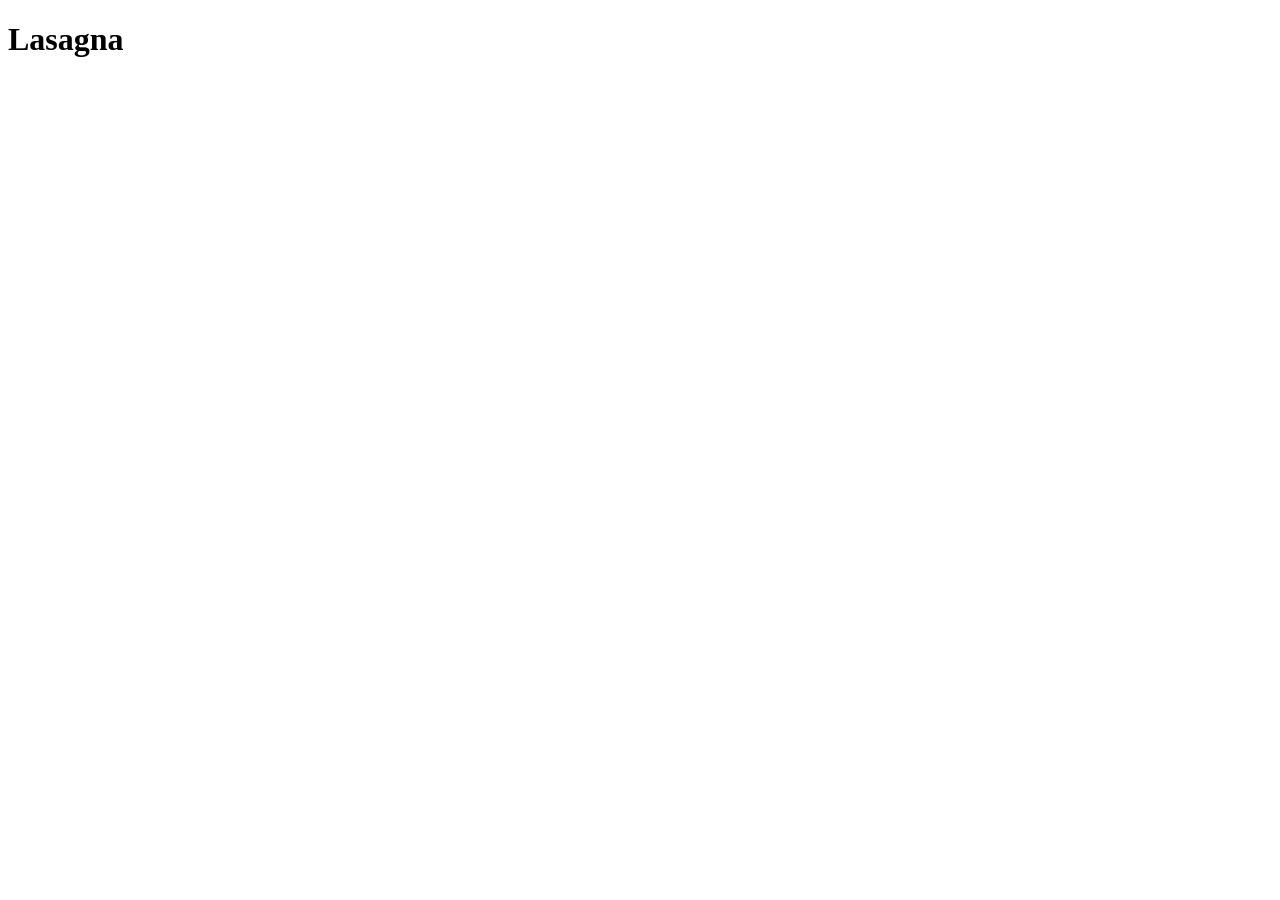
==== recipes/lasagna.html @ d47c1f2e "Create a recipes directory & the first recipe page (lasagna.html)" ====
<!DOCTYPE html>
<html lang="en">
    <head>
        <meta charset="UTF-8">
        <meta name="viewport" content="width=device-width, initial-scale=1.0">
        <title>Lasagna</title>
    </head>
    <body>
        <h1>Lasagna</h1>
    </body>
</html>
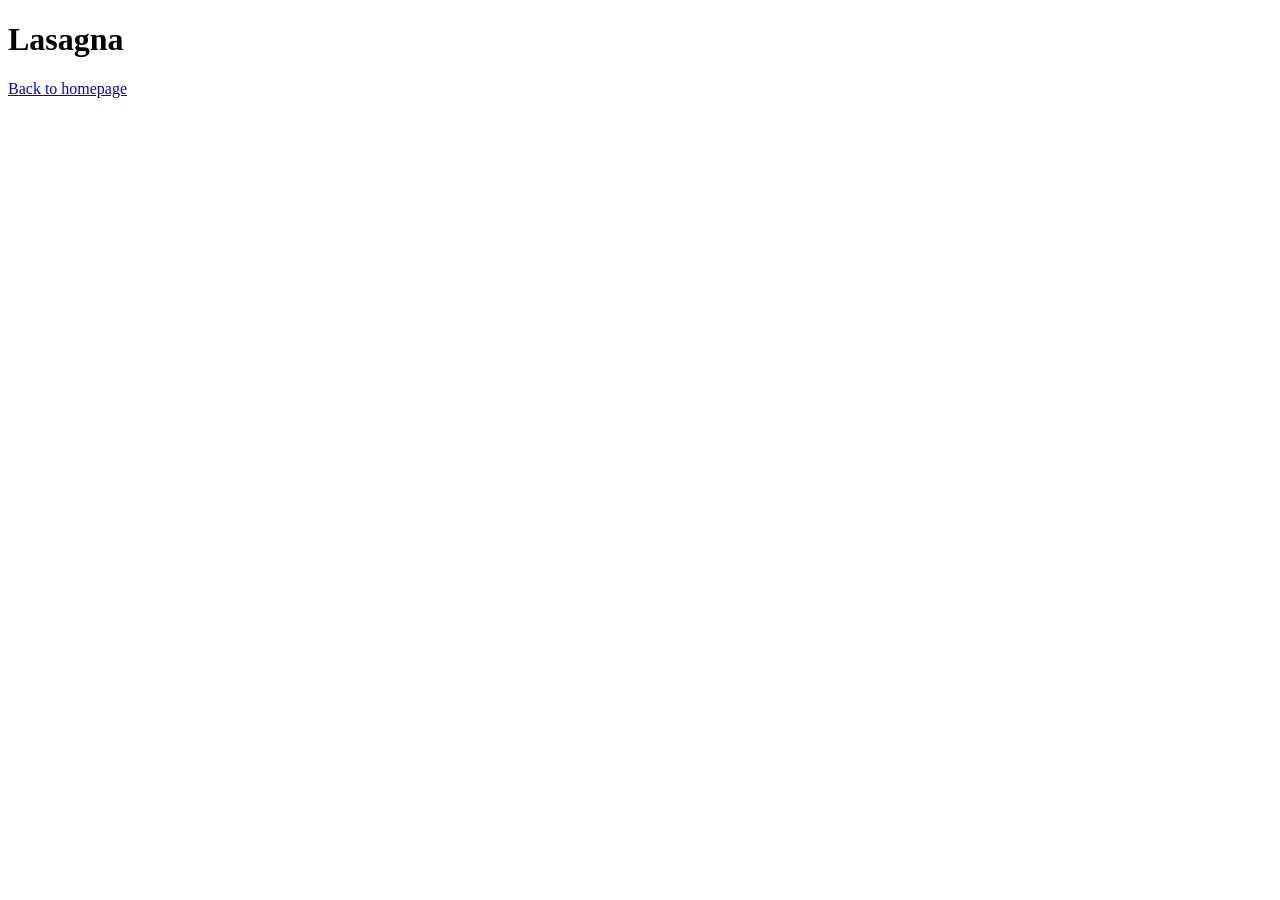
==== commit efbbe491: "Add a backlink to the homepage to lasagna.html" ====
--- a/recipes/lasagna.html
+++ b/recipes/lasagna.html
@@ -7,5 +7,6 @@
     </head>
     <body>
         <h1>Lasagna</h1>
+        <a href="../index.html">Back to homepage</a>
     </body>
 </html>
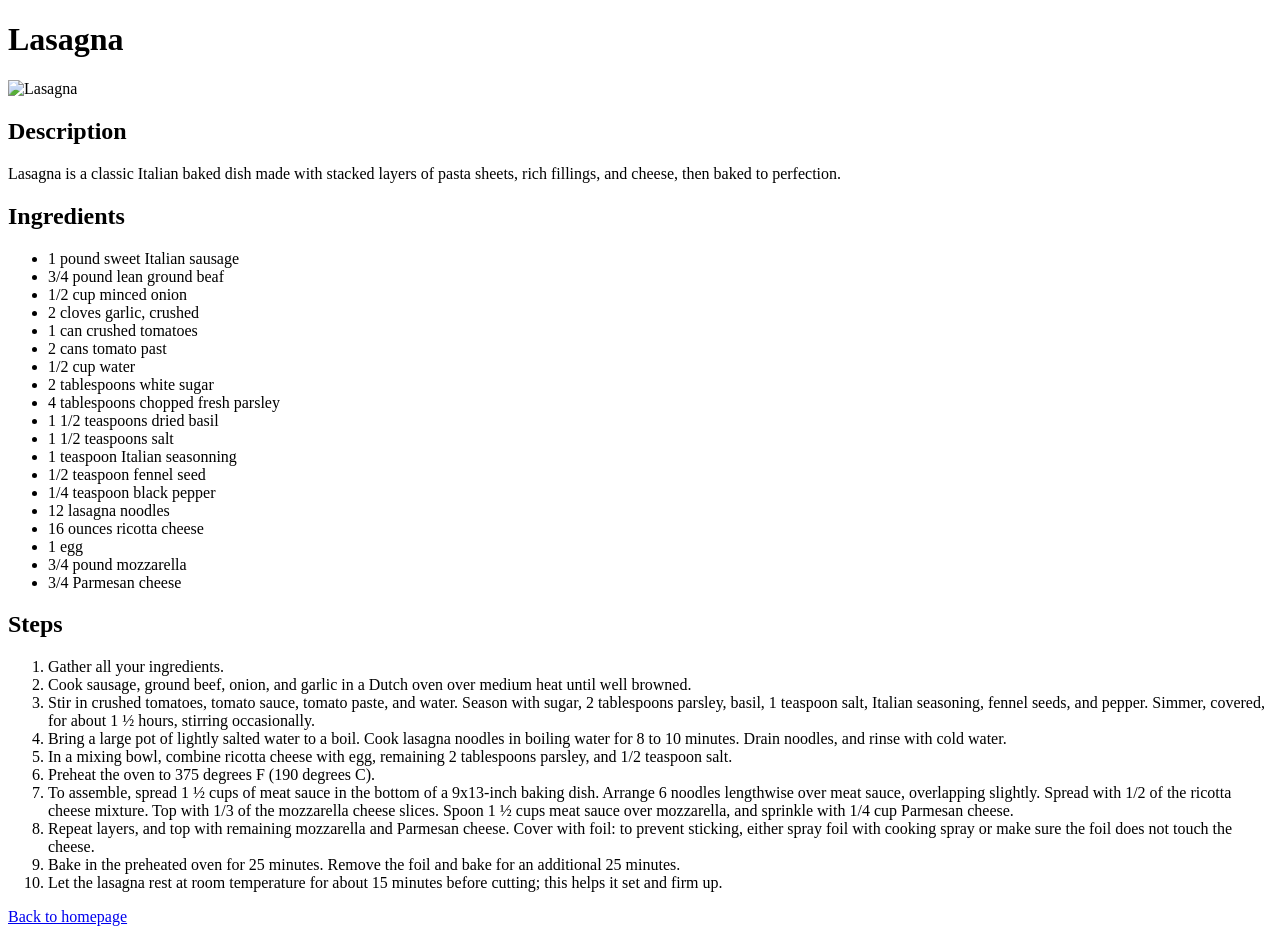
==== commit 76b31f31: "Add content on the lassagna page" ====
--- a/recipes/lasagna.html
+++ b/recipes/lasagna.html
@@ -7,6 +7,46 @@
     </head>
     <body>
         <h1>Lasagna</h1>
+        <img src="../img/lasagna.jpg" alt="Lasagna" width="500">
+        <h2>Description</h2>
+        <p>
+            Lasagna is a classic Italian baked dish made with stacked layers of pasta sheets, rich fillings, and cheese, then baked to perfection. 
+        </p>
+        <h2>Ingredients</h2>
+        <ul>
+            <li>1 pound sweet Italian sausage</li>
+            <li>3/4 pound lean ground beaf</li>
+            <li>1/2 cup minced onion</li>
+            <li>2 cloves garlic, crushed</li>
+            <li>1 can crushed tomatoes</li>
+            <li>2 cans tomato past</li>
+            <li>1/2 cup water</li>
+            <li>2 tablespoons white sugar</li>
+            <li>4 tablespoons chopped fresh parsley</li>
+            <li>1 1/2 teaspoons dried basil</li>
+            <li>1 1/2 teaspoons salt</li>
+            <li>1 teaspoon Italian seasonning</li>
+            <li>1/2 teaspoon fennel seed</li>
+            <li>1/4 teaspoon black pepper</li>
+            <li>12 lasagna noodles</li>
+            <li>16 ounces ricotta cheese</li>
+            <li>1 egg</li>
+            <li>3/4 pound mozzarella</li>
+            <li>3/4 Parmesan cheese</li>
+        </ul>
+        <h2>Steps</h2>
+        <ol>
+            <li>Gather all your ingredients.</li>
+            <li>Cook sausage, ground beef, onion, and garlic in a Dutch oven over medium heat until well browned.</li>
+            <li>Stir in crushed tomatoes, tomato sauce, tomato paste, and water. Season with sugar, 2 tablespoons parsley, basil, 1 teaspoon salt, Italian seasoning, fennel seeds, and pepper. Simmer, covered, for about 1 ½ hours, stirring occasionally.</li>
+            <li>Bring a large pot of lightly salted water to a boil. Cook lasagna noodles in boiling water for 8 to 10 minutes. Drain noodles, and rinse with cold water.</li>
+            <li>In a mixing bowl, combine ricotta cheese with egg, remaining 2 tablespoons parsley, and 1/2 teaspoon salt.</li>
+            <li>Preheat the oven to 375 degrees F (190 degrees C).</li>
+            <li>To assemble, spread 1 ½ cups of meat sauce in the bottom of a 9x13-inch baking dish. Arrange 6 noodles lengthwise over meat sauce, overlapping slightly. Spread with 1/2 of the ricotta cheese mixture. Top with 1/3 of the mozzarella cheese slices. Spoon 1 ½ cups meat sauce over mozzarella, and sprinkle with 1/4 cup Parmesan cheese.</li>
+            <li>Repeat layers, and top with remaining mozzarella and Parmesan cheese. Cover with foil: to prevent sticking, either spray foil with cooking spray or make sure the foil does not touch the cheese.</li>
+            <li>Bake in the preheated oven for 25 minutes. Remove the foil and bake for an additional 25 minutes.</li>
+            <li>Let the lasagna rest at room temperature for about 15 minutes before cutting; this helps it set and firm up.</li>
+        </ol>
         <a href="../index.html">Back to homepage</a>
     </body>
 </html>
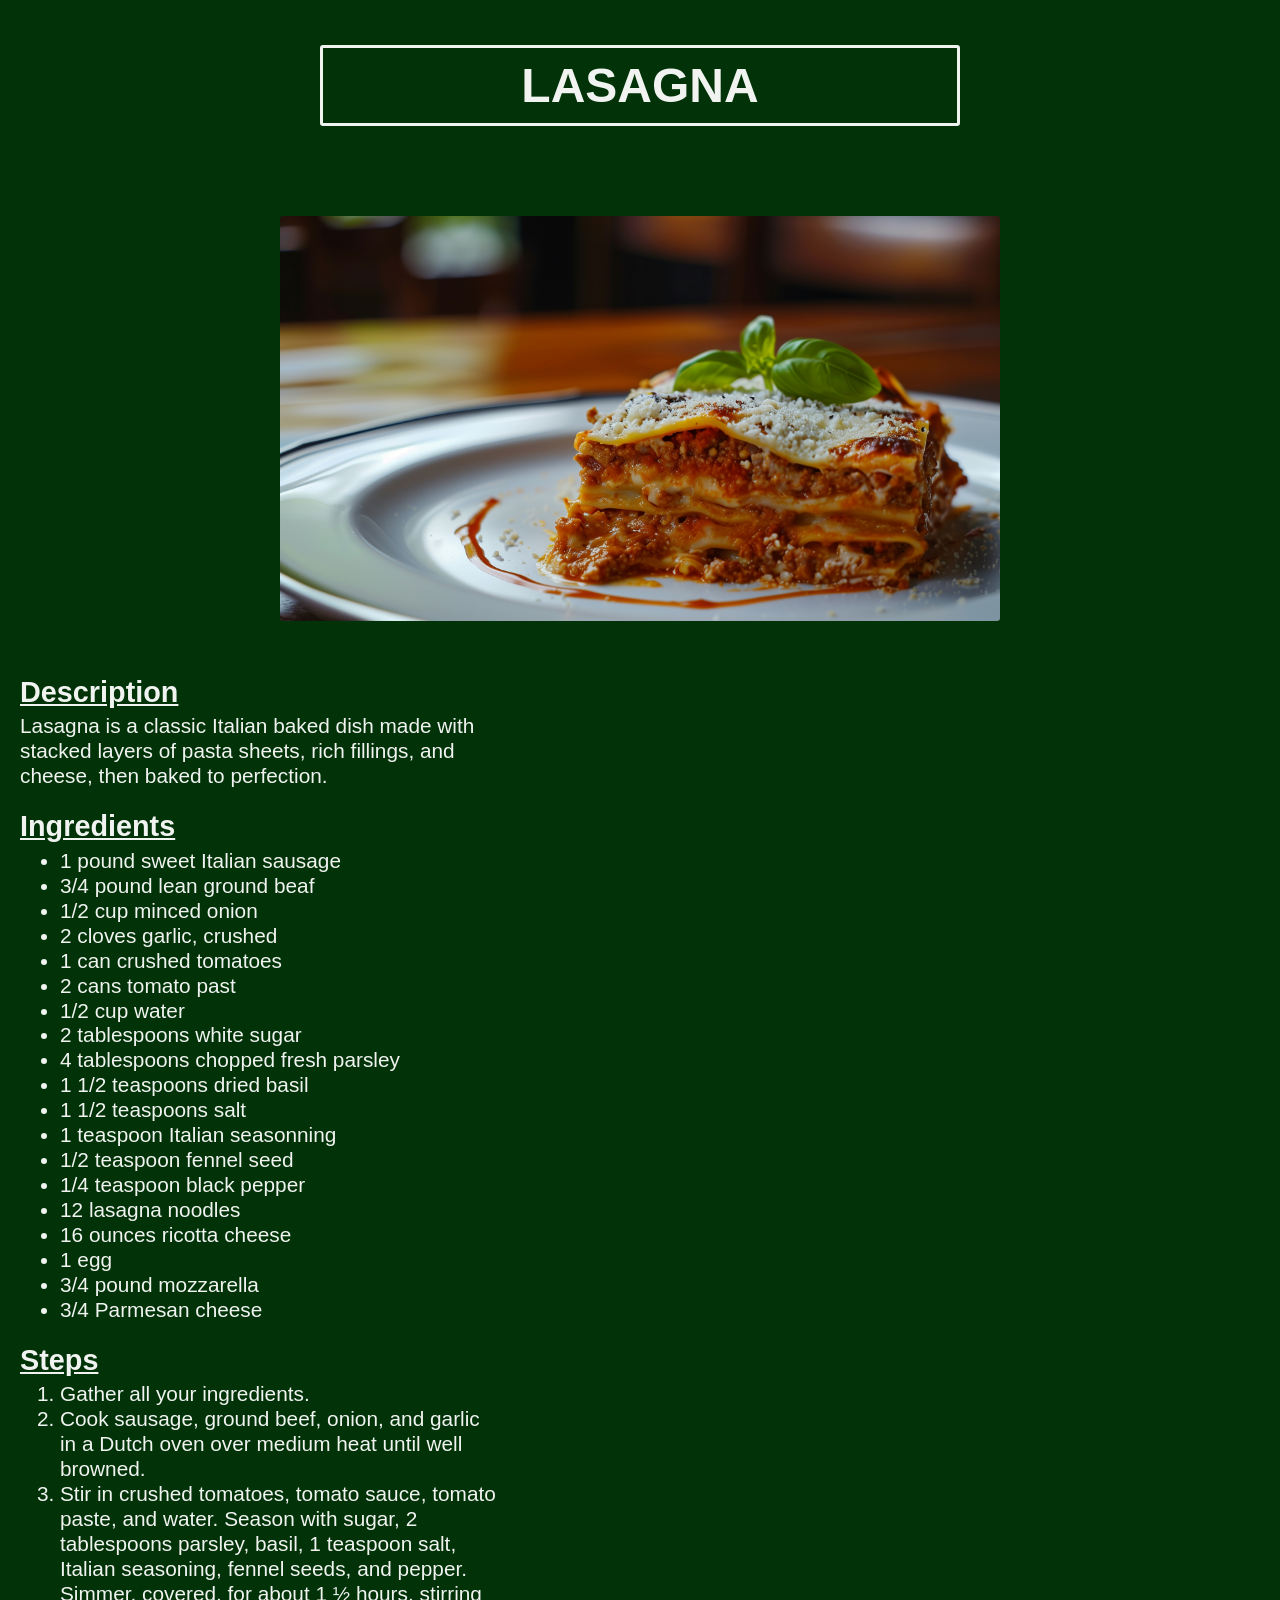
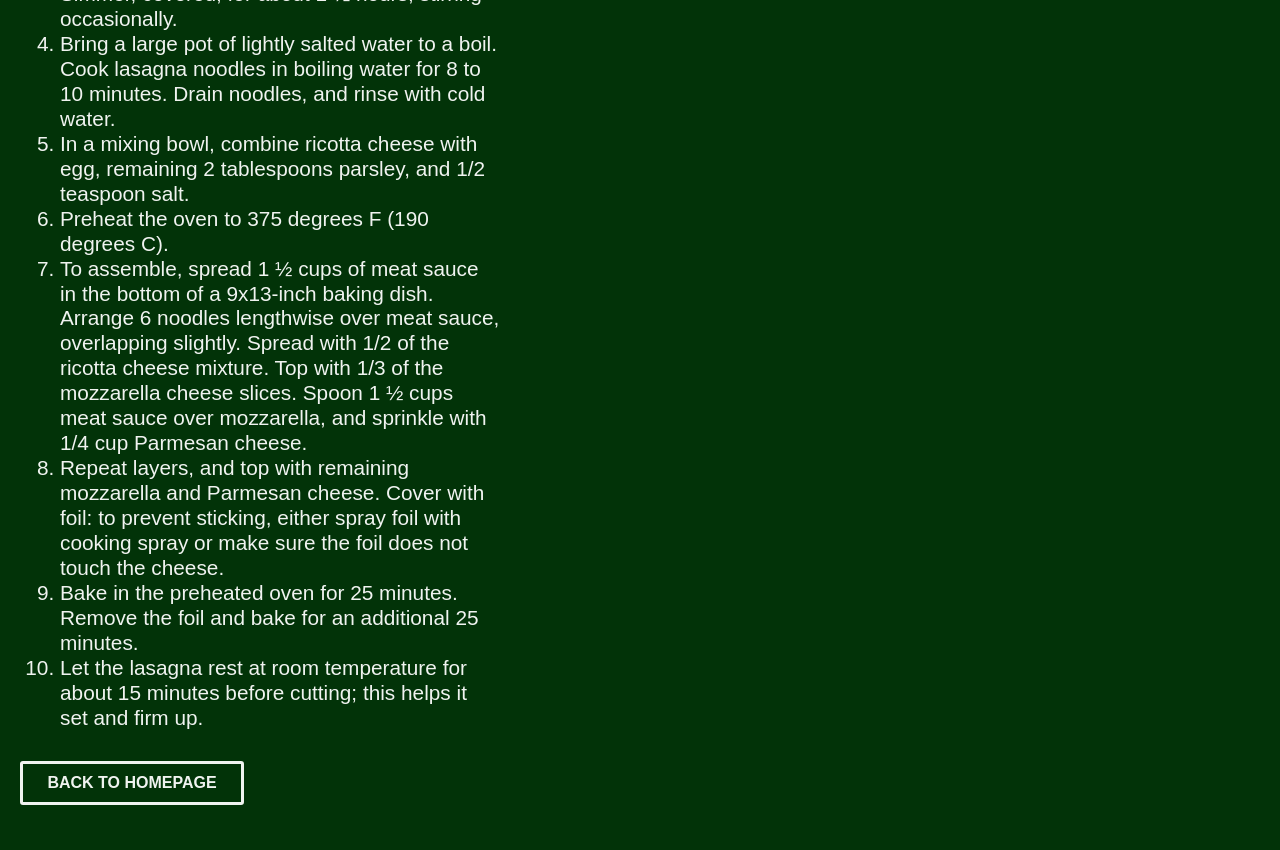
==== commit 60b13d8d: "Add classes in HTML" ====
--- a/recipes/lasagna.html
+++ b/recipes/lasagna.html
@@ -3,16 +3,26 @@
     <head>
         <meta charset="UTF-8">
         <meta name="viewport" content="width=device-width, initial-scale=1.0">
+        <link rel="stylesheet" href="../styles.css">
         <title>Lasagna</title>
     </head>
     <body>
-        <h1>Lasagna</h1>
-        <img src="../img/lasagna.jpg" alt="Lasagna" width="500">
-        <h2>Description</h2>
+        <div class="title_wrap">
+            <h1>Lasagna</h1>
+        </div>
+        <div class="main-image_wrap">
+            <img src="../img/lasagna.jpg" alt="Lasagna" width="500" class="main-image">
+        </div>
+        
+        <div class="content_wrap">
+            <h2>Description</h2>
         <p>
             Lasagna is a classic Italian baked dish made with stacked layers of pasta sheets, rich fillings, and cheese, then baked to perfection. 
         </p>
-        <h2>Ingredients</h2>
+        </div>
+        
+        <div class="content_wrap">
+            <h2>Ingredients</h2>
         <ul>
             <li>1 pound sweet Italian sausage</li>
             <li>3/4 pound lean ground beaf</li>
@@ -34,7 +44,10 @@
             <li>3/4 pound mozzarella</li>
             <li>3/4 Parmesan cheese</li>
         </ul>
-        <h2>Steps</h2>
+        </div>
+        
+        <div class="content_wrap">
+            <h2>Steps</h2>
         <ol>
             <li>Gather all your ingredients.</li>
             <li>Cook sausage, ground beef, onion, and garlic in a Dutch oven over medium heat until well browned.</li>
@@ -47,6 +60,11 @@
             <li>Bake in the preheated oven for 25 minutes. Remove the foil and bake for an additional 25 minutes.</li>
             <li>Let the lasagna rest at room temperature for about 15 minutes before cutting; this helps it set and firm up.</li>
         </ol>
-        <a href="../index.html">Back to homepage</a>
+        </div>
+        
+        <div class="back-link_wrap">
+            <a href="../index.html">Back to homepage</a>
+        </div>
+        
     </body>
 </html>
--- a/styles.css
+++ b/styles.css
@@ -0,0 +1,103 @@
+/* Init */
+
+* {
+    box-sizing: border-box;
+    margin: 0;
+}
+
+body {
+    background-color: #023308;
+    font-family: Arial, Helvetica, Verdana;
+    color: #f0f3f0;
+    padding: 5svh 20px;
+}
+
+/* Generic styles */
+
+a {
+    color: #f0f3f0;
+    text-transform: uppercase;
+    font-weight: bold;
+    text-decoration: none;
+}
+
+img {
+    border-radius: 3px;
+    width: 100%;
+}
+
+h1 {
+    font-size: 3rem;
+}
+
+h2 {
+    text-decoration: underline;
+    margin-bottom: 5px;
+    font-size: 1.8rem;
+}
+
+/* "index.html" styles */
+
+.recipe-list {
+    display: inline-block;
+    padding: 20px;
+    border: 2px solid #f0f3f0;
+    border-radius: 3px;
+    background-color: #f0f3f0;
+    margin: 0 5px;
+}
+
+.heading_wrap {
+    width: 40rem;
+    margin: 20svh auto 3.5rem;
+    border: 3px solid #f0f3f0;
+    text-align: center;
+    padding: 10px 20px;
+    border-radius: 5px;
+    text-transform: uppercase;
+}
+
+.main-ul {
+    width: 40rem;
+    margin: 0 auto;
+    text-align: center;
+}
+
+.main-ul a {
+    color: #023308;
+}
+
+/* "Recipe styles" */
+
+.title_wrap {
+    width: 40rem;
+    text-transform: uppercase;
+    padding: 10px 20px;
+    margin: 0 auto 10svh;
+    border: 3px solid;
+    text-align: center;
+    border-radius: 3px;
+}
+
+.main-image_wrap {
+    border-radius: 3px;
+    width: 45rem;
+    margin: 0 auto 50px;
+    text-align: center;
+}
+
+.content_wrap {
+    margin-bottom: 20px;
+    max-width: 30rem;
+    line-height: 1.2;
+    font-size: 1.3rem;
+}
+
+.back-link_wrap {
+    width: 14rem;
+    padding: 10px 20px;
+    border: 3px solid;
+    border-radius: 3px;
+    margin-top: 30px;
+    text-align: center;
+}
